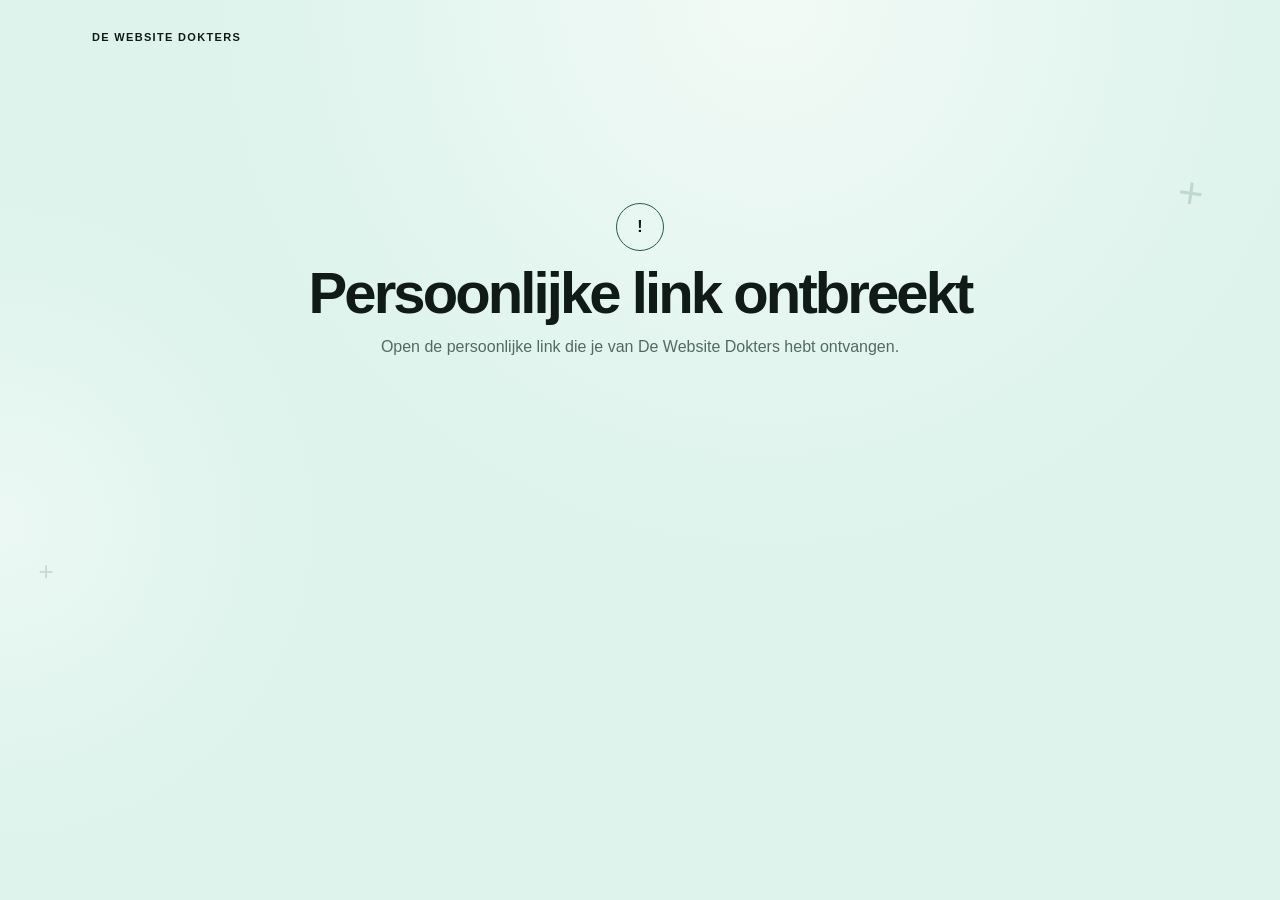
==== index.html @ 1912ce09 "Bust frontend asset cache after offer redesign" ====
<!doctype html>
<html lang="nl">
<head>
  <meta charset="utf-8" />
  <meta name="viewport" content="width=device-width,initial-scale=1,viewport-fit=cover" />
  <meta name="robots" content="noindex,nofollow" />
  <meta name="theme-color" content="#DDF3EC" />
  <title>Jouw opdracht — De Website Dokters</title>
  <meta name="description" content="Controleer en bevestig je persoonlijke opdracht bij De Website Dokters." />
  <link rel="stylesheet" href="/styles.css?v=20261002-3" />
</head>
<body>
  <div id="app"></div>
  <noscript>JavaScript is nodig om deze persoonlijke opdracht te openen.</noscript>
  <script src="/app-1.js?v=20261002-3" defer></script>
  <script src="/app-2.js?v=20261002-3" defer></script>
  <script src="/app-3.js?v=20261002-3" defer></script>
</body>
</html>
---- styles.css ----
:root{
  --mint:#DDF3EC;--ink:#101B17;--forest:#245D49;--forest-2:#1D4D3C;--muted:#526B61;--pearl:#F4FBF7;--white:#FCFEFD;
  --border:rgba(36,93,73,.14);--border-strong:rgba(36,93,73,.24);--danger:#9B2C2C;
  --shadow:0 24px 60px rgba(36,93,73,.10);--shadow-soft:0 12px 28px rgba(36,93,73,.08);
  --radius:18px;--radius-sm:12px;--tap:56px;
}
*{box-sizing:border-box}html{scroll-behavior:smooth}body{margin:0;background:var(--mint);color:var(--ink);font-family:Arial,Helvetica,sans-serif;line-height:1.5;-webkit-font-smoothing:antialiased}button,input{font:inherit}button,a,input{-webkit-tap-highlight-color:transparent}a{color:inherit;text-underline-offset:3px}.hidden{display:none!important}
.page{min-height:100svh;position:relative;overflow:hidden;background:radial-gradient(circle at 60% 0%,rgba(244,251,247,.94) 0,rgba(244,251,247,.38) 26%,transparent 48%),var(--mint);padding-bottom:max(72px,env(safe-area-inset-bottom))}.page::before{content:"";position:absolute;inset:0;pointer-events:none;background:radial-gradient(circle at 0% 58%,rgba(244,251,247,.62),transparent 24%)}
.header,.main{width:min(1120px,calc(100% - 32px));margin:auto;position:relative;z-index:2}.header{padding:20px 0 10px}.main.compact{width:min(940px,calc(100% - 32px))}
.brand{display:inline-flex;align-items:center;gap:12px;text-decoration:none;font-weight:800;letter-spacing:.12em;font-size:11px}.brand img{height:34px;width:auto;display:block}.dev-logo{font-size:28px;letter-spacing:-.05em}
.plus{position:absolute;color:rgba(36,93,73,.18);font-size:44px;line-height:1;pointer-events:none}.plus-a{top:19%;right:6%;transform:rotate(8deg)}.plus-b{top:62%;left:3%;font-size:26px}
.wave{position:absolute;left:0;right:0;bottom:0;height:140px;background-position:center top;background-repeat:no-repeat;background-size:cover;pointer-events:none;opacity:0}.wave.ready{opacity:.55}
.progress{margin:0 0 42px}.progress ol{display:grid;grid-template-columns:repeat(4,1fr);list-style:none;margin:0;padding:0;border-top:1px solid rgba(36,93,73,.16)}.progress li{position:relative;padding:9px 4px 0 0;display:flex;gap:6px;font-size:10px;text-transform:uppercase;font-weight:800;letter-spacing:.05em;color:rgba(82,107,97,.68)}.progress li::before{content:"";position:absolute;top:-1px;left:0;height:2px;width:0;background:var(--forest)}.progress li.active,.progress li.done{color:var(--ink)}.progress li.active::before,.progress li.done::before{width:100%}.step-num{font-variant-numeric:tabular-nums}
.eyebrow{margin:0 0 14px;color:var(--forest);font-size:11px;font-weight:800;letter-spacing:.14em;text-transform:uppercase}.hero-title,.section-title,.page-title{margin:0;font-weight:800;letter-spacing:-.055em;line-height:.96;text-wrap:balance}.hero-title{max-width:13ch;font-size:clamp(42px,7vw,88px)}.section-title{font-size:clamp(40px,5.8vw,70px)}.page-title{font-size:clamp(42px,6vw,74px)}.intro{max-width:700px;color:var(--muted);font-size:16px;margin:18px 0 0}
.offer{margin-top:32px;border:1px solid var(--border);border-radius:22px;background:rgba(252,254,253,.84);box-shadow:var(--shadow);overflow:hidden;backdrop-filter:blur(18px)}
.offer-section+.offer-section{border-top:1px solid var(--border)}.offer-static-head{display:grid;grid-template-columns:1fr auto;gap:18px;align-items:center;padding:24px 28px 10px}.website-summary{display:flex;flex-wrap:wrap;gap:8px;padding:0 28px 18px}.summary-pill{display:inline-flex;align-items:center;min-height:32px;padding:7px 11px;border:1px solid rgba(36,93,73,.14);border-radius:999px;background:rgba(244,251,247,.92);color:var(--forest);font-size:12px;font-weight:800}.details-trigger{width:100%;min-height:50px;padding:0 28px;border:0;border-top:1px solid rgba(36,93,73,.10);background:rgba(244,251,247,.48);color:var(--forest);display:flex;align-items:center;justify-content:space-between;gap:14px;font-weight:800;cursor:pointer;text-align:left}.details-trigger .chevron{flex:none}.details-trigger[aria-expanded="true"] .chevron{transform:rotate(180deg)}.scope-grid-detail{grid-template-columns:repeat(2,1fr);padding-top:20px}.offer-trigger{width:100%;display:grid;grid-template-columns:1fr auto 24px;gap:18px;align-items:center;text-align:left;border:0;background:transparent;color:var(--ink);padding:24px 28px;cursor:pointer}.offer-title{display:grid;gap:4px}.offer-kicker{font-size:10px;text-transform:uppercase;letter-spacing:.13em;color:var(--forest);font-weight:800}.offer-title strong{font-size:24px;letter-spacing:-.035em}.offer-price{display:grid;justify-items:end;font-size:34px;line-height:1;font-weight:800;letter-spacing:-.045em;font-variant-numeric:tabular-nums}.offer-price small{margin-top:5px;font-size:12px;letter-spacing:0;font-weight:700;color:var(--muted)}.chevron{width:22px;height:22px;transition:transform .18s ease}.offer-trigger[aria-expanded="true"] .chevron{transform:rotate(180deg)}
.offer-panel{display:grid;grid-template-rows:0fr;transition:grid-template-rows .2s ease}.offer-panel>div,.offer-panel>ul{overflow:hidden}.offer-panel.open{grid-template-rows:1fr}.scope-grid{display:grid;grid-template-columns:repeat(3,1fr);gap:12px;padding:0 28px 24px}.scope-item{padding:16px;border:1px solid var(--border);border-radius:14px;background:rgba(244,251,247,.78);color:var(--muted);font-size:13px}.scope-item strong{display:block;margin-bottom:5px;color:var(--ink);font-size:14px}.care-list{list-style:none;margin:0;padding:0 28px 24px;display:grid;gap:10px}.care-list li{display:flex;gap:10px;align-items:flex-start}.care-list svg{width:18px;height:18px;color:var(--forest);flex:none;margin-top:2px}
.offer-footer{display:flex;justify-content:space-between;align-items:center;gap:24px;padding:20px 28px;border-top:1px solid var(--border);background:rgba(244,251,247,.72)}.offer-footer p{margin:0;max-width:670px;color:var(--muted);font-size:13px}
.btn{min-height:52px;padding:0 20px;border-radius:999px;border:1px solid transparent;display:inline-flex;align-items:center;justify-content:center;gap:10px;text-decoration:none;font-weight:800;font-size:15px;cursor:pointer;transition:transform .11s ease,filter .15s ease,background .15s ease}.btn svg{width:18px;height:18px;stroke-width:2}.btn:active{transform:translateY(3px) scale(.965)}.btn:focus-visible{outline:3px solid rgba(36,93,73,.20);outline-offset:2px}.btn:disabled{opacity:.45;cursor:not-allowed}.btn-primary{color:#fff;background:linear-gradient(160deg,#35755E 0%,#245D49 58%,#1D4D3C 100%);box-shadow:0 12px 28px rgba(36,93,73,.20),inset 0 1px rgba(255,255,255,.22)}.btn-primary:hover{filter:brightness(1.04)}.btn-secondary{color:var(--forest);background:rgba(252,254,253,.9);border-color:rgba(36,93,73,.22);box-shadow:var(--shadow-soft)}.btn-ghost{color:var(--ink);background:transparent;border-color:rgba(36,93,73,.12)}
.form{margin-top:34px}.form-grid{display:grid;grid-template-columns:repeat(2,1fr);gap:20px 14px}.field{display:grid;gap:7px}.field-wide{grid-column:1/-1}.field label{font-size:11px;font-weight:800;color:var(--muted);text-transform:uppercase;letter-spacing:.05em}.field input{height:52px;padding:0 14px;border-radius:11px;border:1px solid rgba(36,93,73,.22);background:rgba(252,254,253,.82);color:var(--ink);box-shadow:inset 0 1px rgba(255,255,255,.5)}.field input:focus{outline:3px solid rgba(36,93,73,.12);border-color:var(--forest)}.field-error{margin:0;color:var(--danger);font-size:12px}.form-actions{display:flex;justify-content:flex-end;gap:10px;margin-top:28px}.submit-error{display:flex;gap:8px;align-items:flex-start;color:var(--danger);font-size:13px;margin-top:18px}.submit-error svg{width:18px;height:18px;flex:none}
.readonly{margin-top:28px;display:grid;grid-template-columns:repeat(2,1fr);gap:0 20px;padding:6px 20px;border:1px solid var(--border);border-radius:16px;background:rgba(252,254,253,.78)}.readonly div{padding:12px 0;border-bottom:1px solid rgba(36,93,73,.09)}.readonly dt{font-size:10px;text-transform:uppercase;font-weight:800;letter-spacing:.06em;color:var(--muted)}.readonly dd{margin:3px 0 0;overflow-wrap:anywhere}
.summary-card{margin-top:30px;padding:clamp(22px,4vw,38px);border:1px solid var(--border);border-radius:20px;background:rgba(252,254,253,.82);box-shadow:var(--shadow-soft)}.price-list{margin:0}.price-list>div{display:grid;grid-template-columns:1fr auto;gap:20px;padding:11px 0}.price-list dt,.price-list dd{margin:0}.price-list dd{font-weight:800;font-variant-numeric:tabular-nums}.price-rule{margin-top:7px;border-top:1px solid var(--border);padding-top:18px!important}.price-total{margin-top:10px;border-top:2px solid var(--ink);padding-top:20px!important;font-size:clamp(23px,4vw,34px);font-weight:800;text-transform:uppercase;letter-spacing:-.04em}.recurring{padding-top:18px;border-top:1px solid var(--border);color:var(--muted)}
.terms-block{margin-top:14px;padding:18px 20px;border:1px solid var(--border);border-radius:16px;background:rgba(252,254,253,.82);display:flex;justify-content:space-between;gap:18px;align-items:center}.terms-block span{display:block;color:var(--muted);font-size:12px}.terms-block strong{font-size:17px}.document-actions{display:flex;gap:8px;flex-wrap:wrap}.consent{display:flex;gap:12px;align-items:flex-start;margin-top:20px;color:var(--muted);font-size:14px}.consent input{width:20px;height:20px;accent-color:var(--forest);margin-top:2px}.locked-note,.processing{display:flex;align-items:center;gap:10px;color:var(--forest);font-weight:800;margin-top:20px}
.state{min-height:420px;display:flex;flex-direction:column;align-items:center;justify-content:center;text-align:center;gap:14px}.state-mark{width:48px;height:48px;border:1px solid var(--forest);border-radius:50%;display:grid;place-items:center;font-weight:800}.state h1{margin:0;font-size:clamp(34px,5vw,58px);letter-spacing:-.05em;line-height:.96}.state p{margin:0;max-width:540px;color:var(--muted)}.spinner{width:28px;height:28px;border:3px solid rgba(36,93,73,.18);border-top-color:var(--forest);border-radius:50%;animation:spin .8s linear infinite}@keyframes spin{to{transform:rotate(360deg)}}
.paid-section{padding:30px 0 70px}.paid-copy{text-align:center;display:flex;flex-direction:column;align-items:center}.check-orb{width:92px;height:92px;border-radius:50%;display:grid;place-items:center;color:#fff;background:linear-gradient(145deg,#43836C,#245D49);box-shadow:0 20px 48px rgba(36,93,73,.25),inset 0 1px rgba(255,255,255,.32);margin:10px 0 24px}.check-orb svg{width:44px;height:44px}.paid-copy h1{margin:0;font-size:clamp(56px,10vw,128px);line-height:.82;letter-spacing:-.058em}.paid-copy h1 span{background:linear-gradient(90deg,#245D49,#67A48F);-webkit-background-clip:text;background-clip:text;color:transparent}.paid-copy>p:last-child{color:var(--muted);font-size:clamp(18px,2.4vw,24px)}.documents{max-width:850px;margin:64px auto 0}.documents h2{font-size:28px;letter-spacing:-.04em}.document-row{display:flex;justify-content:space-between;align-items:center;gap:18px;padding:20px 0;border-top:1px solid var(--border)}.document-row h3,.document-row p{margin:0}.document-row p{font-size:12px;color:var(--muted)}
.document-page{padding:30px 0 70px}.document-heading{display:flex;justify-content:space-between;align-items:flex-end;gap:24px;margin-bottom:44px}.detail-section{padding:28px 0;border-top:1px solid var(--border)}.detail-section h2{font-size:23px;letter-spacing:-.035em}.details{display:grid;grid-template-columns:repeat(2,1fr);gap:22px}.details dt,.invoice-meta dt{font-size:10px;text-transform:uppercase;font-weight:800;letter-spacing:.07em;color:var(--muted)}.details dd,.invoice-meta dd{margin:4px 0 0}.meta-disclosure{margin-top:20px;border:1px solid var(--border);border-radius:14px;padding:14px 16px;background:rgba(244,251,247,.66)}.meta-disclosure summary{cursor:pointer;font-weight:800;color:var(--forest)}.meta-disclosure dl{display:grid;gap:12px}.hash{overflow-wrap:anywhere;font-size:11px;color:var(--muted)}
.legal-text{padding:clamp(22px,4vw,44px);background:rgba(252,254,253,.86);border:1px solid var(--border);border-radius:20px}.legal-text h2{margin:34px 0 10px;font-size:21px}.legal-text h2:first-child{margin-top:0}.legal-text p{white-space:pre-wrap;color:#253A32}.paid-badge{display:inline-block;margin-top:13px;padding:5px 10px;background:var(--forest);color:#fff;border-radius:999px;font-size:10px;font-weight:800;text-transform:uppercase}.invoice-parties{display:grid;grid-template-columns:1fr 1fr;gap:36px;padding:28px 0;border-top:1px solid var(--border)}.invoice-meta{display:grid;grid-template-columns:repeat(3,1fr);gap:18px;padding:22px 0;border-top:1px solid var(--border)}.table-wrap{overflow:auto;margin-top:26px}.invoice-table{width:100%;min-width:650px;border-collapse:collapse}.invoice-table th,.invoice-table td{padding:13px 10px;border-bottom:1px solid var(--border);text-align:left}.invoice-table th{font-size:10px;text-transform:uppercase;color:var(--muted)}.invoice-table th:not(:first-child),.invoice-table td:not(:first-child){text-align:right}.invoice-totals{max-width:420px;margin:24px 0 40px auto}.invoice-totals div{display:flex;justify-content:space-between;padding:7px 0}.invoice-totals dd{margin:0;font-weight:800}.invoice-totals div:last-child{margin-top:8px;padding-top:15px;border-top:2px solid var(--ink);font-size:22px;font-weight:800}
@media(max-width:720px){.header,.main,.main.compact{width:min(100% - 24px,1120px)}.header{padding-top:14px}.brand img{height:29px}.brand{font-size:9px}.progress{margin-bottom:34px}.progress li{font-size:9px;flex-direction:column;gap:1px}.hero-title{font-size:clamp(40px,11vw,50px)}.offer-static-head{grid-template-columns:1fr auto;padding:20px 18px 10px;gap:10px}.website-summary{padding:0 18px 16px;gap:7px}.summary-pill{font-size:11px;min-height:30px;padding:6px 9px}.details-trigger{padding:0 18px;min-height:48px}.scope-grid-detail{grid-template-columns:1fr;padding-top:16px}.offer-trigger{grid-template-columns:1fr auto 20px;padding:20px 18px;gap:10px}.offer-title strong{font-size:20px}.offer-price{font-size:29px}.offer-price small{font-size:10px}.scope-grid{grid-template-columns:1fr;padding:0 18px 18px}.care-list{padding:0 18px 18px}.offer-footer{padding:18px;flex-direction:column;align-items:stretch}.offer-footer .btn{width:100%}.form-grid,.readonly,.details,.invoice-parties,.invoice-meta{grid-template-columns:1fr}.form-actions{flex-direction:column-reverse}.form-actions .btn{width:100%}.terms-block,.document-row,.document-heading{align-items:flex-start;flex-direction:column}.document-actions{width:100%}.document-actions .btn{flex:1}.price-list>div{gap:10px}.price-list dt{max-width:62%}.paid-copy h1{font-size:clamp(54px,16vw,74px)}.documents{margin-top:50px}.page-title{font-size:clamp(38px,12vw,54px)}.plus-b{display:none}}
@media(prefers-reduced-motion:reduce){html{scroll-behavior:auto}*,*::before,*::after{animation-duration:.01ms!important;animation-iteration-count:1!important;transition-duration:.01ms!important}}
/* website offer parity */
.website-highlights{grid-template-columns:repeat(2,minmax(0,1fr));padding-top:0;padding-bottom:20px}.website-highlights li{font-weight:700;color:var(--ink)}.website-highlights li span{color:var(--ink)}.website-offer .offer-panel{border-top:1px solid rgba(36,93,73,.10);background:rgba(244,251,247,.44)}@media(max-width:720px){.website-highlights{grid-template-columns:1fr;padding-bottom:16px}}
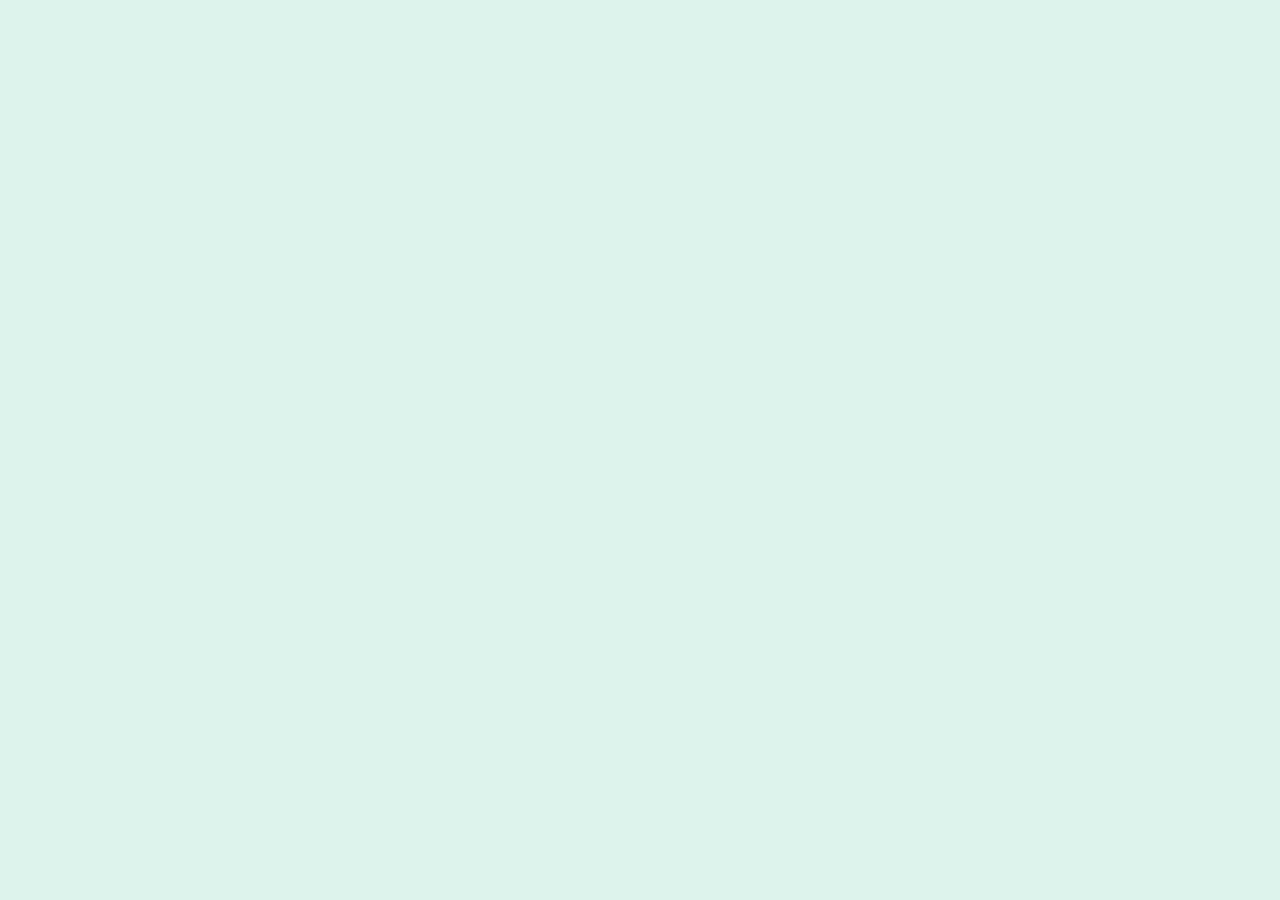
==== commit 8cb65aa6: "Bust cache for final UX polish" ====
--- a/index.html
+++ b/index.html
@@ -7,13 +7,13 @@
   <meta name="theme-color" content="#DDF3EC" />
   <title>Jouw opdracht — De Website Dokters</title>
   <meta name="description" content="Controleer en bevestig je persoonlijke opdracht bij De Website Dokters." />
-  <link rel="stylesheet" href="/styles.css?v=20261002-3" />
+  <link rel="stylesheet" href="/styles.css?v=20261002-5" />
 </head>
 <body>
   <div id="app"></div>
   <noscript>JavaScript is nodig om deze persoonlijke opdracht te openen.</noscript>
-  <script src="/app-1.js?v=20261002-3" defer></script>
-  <script src="/app-2.js?v=20261002-3" defer></script>
-  <script src="/app-3.js?v=20261002-3" defer></script>
+  <script src="/app-1.js?v=20261002-5" defer></script>
+  <script src="/app-2.js?v=20261002-5" defer></script>
+  <script src="/app-3.js?v=20261002-5" defer></script>
 </body>
 </html>
--- a/styles.css
+++ b/styles.css
@@ -14,7 +14,7 @@
 .eyebrow{margin:0 0 14px;color:var(--forest);font-size:11px;font-weight:800;letter-spacing:.14em;text-transform:uppercase}.hero-title,.section-title,.page-title{margin:0;font-weight:800;letter-spacing:-.055em;line-height:.96;text-wrap:balance}.hero-title{max-width:13ch;font-size:clamp(42px,7vw,88px)}.section-title{font-size:clamp(40px,5.8vw,70px)}.page-title{font-size:clamp(42px,6vw,74px)}.intro{max-width:700px;color:var(--muted);font-size:16px;margin:18px 0 0}
 .offer{margin-top:32px;border:1px solid var(--border);border-radius:22px;background:rgba(252,254,253,.84);box-shadow:var(--shadow);overflow:hidden;backdrop-filter:blur(18px)}
 .offer-section+.offer-section{border-top:1px solid var(--border)}.offer-static-head{display:grid;grid-template-columns:1fr auto;gap:18px;align-items:center;padding:24px 28px 10px}.website-summary{display:flex;flex-wrap:wrap;gap:8px;padding:0 28px 18px}.summary-pill{display:inline-flex;align-items:center;min-height:32px;padding:7px 11px;border:1px solid rgba(36,93,73,.14);border-radius:999px;background:rgba(244,251,247,.92);color:var(--forest);font-size:12px;font-weight:800}.details-trigger{width:100%;min-height:50px;padding:0 28px;border:0;border-top:1px solid rgba(36,93,73,.10);background:rgba(244,251,247,.48);color:var(--forest);display:flex;align-items:center;justify-content:space-between;gap:14px;font-weight:800;cursor:pointer;text-align:left}.details-trigger .chevron{flex:none}.details-trigger[aria-expanded="true"] .chevron{transform:rotate(180deg)}.scope-grid-detail{grid-template-columns:repeat(2,1fr);padding-top:20px}.offer-trigger{width:100%;display:grid;grid-template-columns:1fr auto 24px;gap:18px;align-items:center;text-align:left;border:0;background:transparent;color:var(--ink);padding:24px 28px;cursor:pointer}.offer-title{display:grid;gap:4px}.offer-kicker{font-size:10px;text-transform:uppercase;letter-spacing:.13em;color:var(--forest);font-weight:800}.offer-title strong{font-size:24px;letter-spacing:-.035em}.offer-price{display:grid;justify-items:end;font-size:34px;line-height:1;font-weight:800;letter-spacing:-.045em;font-variant-numeric:tabular-nums}.offer-price small{margin-top:5px;font-size:12px;letter-spacing:0;font-weight:700;color:var(--muted)}.chevron{width:22px;height:22px;transition:transform .18s ease}.offer-trigger[aria-expanded="true"] .chevron{transform:rotate(180deg)}
-.offer-panel{display:grid;grid-template-rows:0fr;transition:grid-template-rows .2s ease}.offer-panel>div,.offer-panel>ul{overflow:hidden}.offer-panel.open{grid-template-rows:1fr}.scope-grid{display:grid;grid-template-columns:repeat(3,1fr);gap:12px;padding:0 28px 24px}.scope-item{padding:16px;border:1px solid var(--border);border-radius:14px;background:rgba(244,251,247,.78);color:var(--muted);font-size:13px}.scope-item strong{display:block;margin-bottom:5px;color:var(--ink);font-size:14px}.care-list{list-style:none;margin:0;padding:0 28px 24px;display:grid;gap:10px}.care-list li{display:flex;gap:10px;align-items:flex-start}.care-list svg{width:18px;height:18px;color:var(--forest);flex:none;margin-top:2px}
+.offer-panel{overflow:hidden;max-height:0;opacity:0;visibility:hidden;transition:max-height .24s ease,opacity .18s ease}.offer-panel.open{max-height:720px;opacity:1;visibility:visible}.offer-panel>div,.offer-panel>ul{overflow:hidden}.scope-grid{display:grid;grid-template-columns:repeat(3,1fr);gap:12px;padding:0 28px 24px}.scope-item{padding:16px;border:1px solid var(--border);border-radius:14px;background:rgba(244,251,247,.78);color:var(--muted);font-size:13px}.scope-item strong{display:block;margin-bottom:5px;color:var(--ink);font-size:14px}.care-list{list-style:none;margin:0;padding:0 28px 24px;display:grid;gap:10px}.care-list li{display:flex;gap:10px;align-items:flex-start}.care-list svg{width:18px;height:18px;color:var(--forest);flex:none;margin-top:2px}
 .offer-footer{display:flex;justify-content:space-between;align-items:center;gap:24px;padding:20px 28px;border-top:1px solid var(--border);background:rgba(244,251,247,.72)}.offer-footer p{margin:0;max-width:670px;color:var(--muted);font-size:13px}
 .btn{min-height:52px;padding:0 20px;border-radius:999px;border:1px solid transparent;display:inline-flex;align-items:center;justify-content:center;gap:10px;text-decoration:none;font-weight:800;font-size:15px;cursor:pointer;transition:transform .11s ease,filter .15s ease,background .15s ease}.btn svg{width:18px;height:18px;stroke-width:2}.btn:active{transform:translateY(3px) scale(.965)}.btn:focus-visible{outline:3px solid rgba(36,93,73,.20);outline-offset:2px}.btn:disabled{opacity:.45;cursor:not-allowed}.btn-primary{color:#fff;background:linear-gradient(160deg,#35755E 0%,#245D49 58%,#1D4D3C 100%);box-shadow:0 12px 28px rgba(36,93,73,.20),inset 0 1px rgba(255,255,255,.22)}.btn-primary:hover{filter:brightness(1.04)}.btn-secondary{color:var(--forest);background:rgba(252,254,253,.9);border-color:rgba(36,93,73,.22);box-shadow:var(--shadow-soft)}.btn-ghost{color:var(--ink);background:transparent;border-color:rgba(36,93,73,.12)}
 .form{margin-top:34px}.form-grid{display:grid;grid-template-columns:repeat(2,1fr);gap:20px 14px}.field{display:grid;gap:7px}.field-wide{grid-column:1/-1}.field label{font-size:11px;font-weight:800;color:var(--muted);text-transform:uppercase;letter-spacing:.05em}.field input{height:52px;padding:0 14px;border-radius:11px;border:1px solid rgba(36,93,73,.22);background:rgba(252,254,253,.82);color:var(--ink);box-shadow:inset 0 1px rgba(255,255,255,.5)}.field input:focus{outline:3px solid rgba(36,93,73,.12);border-color:var(--forest)}.field-error{margin:0;color:var(--danger);font-size:12px}.form-actions{display:flex;justify-content:flex-end;gap:10px;margin-top:28px}.submit-error{display:flex;gap:8px;align-items:flex-start;color:var(--danger);font-size:13px;margin-top:18px}.submit-error svg{width:18px;height:18px;flex:none}
@@ -29,3 +29,14 @@
 @media(prefers-reduced-motion:reduce){html{scroll-behavior:auto}*,*::before,*::after{animation-duration:.01ms!important;animation-iteration-count:1!important;transition-duration:.01ms!important}}
 /* website offer parity */
 .website-highlights{grid-template-columns:repeat(2,minmax(0,1fr));padding-top:0;padding-bottom:20px}.website-highlights li{font-weight:700;color:var(--ink)}.website-highlights li span{color:var(--ink)}.website-offer .offer-panel{border-top:1px solid rgba(36,93,73,.10);background:rgba(244,251,247,.44)}@media(max-width:720px){.website-highlights{grid-template-columns:1fr;padding-bottom:16px}}
+
+.field select{height:52px;padding:0 14px;border-radius:11px;border:1px solid rgba(36,93,73,.22);background:rgba(252,254,253,.82);color:var(--ink);box-shadow:inset 0 1px rgba(255,255,255,.5);font:inherit}.field select:focus{outline:3px solid rgba(36,93,73,.12);border-color:var(--forest)}
+
+.btn-spinner{width:18px;height:18px;border:2px solid rgba(255,255,255,.35);border-top-color:#fff;border-radius:50%;animation:spin .7s linear infinite;flex:none}
+
+/* final consistency + compact customer step + consent emphasis */
+.website-highlights li,.care-highlights li{font-weight:700;color:var(--ink)}
+.website-highlights li span,.care-highlights li span{color:var(--ink);font-weight:700}
+.customer-screen{padding-bottom:24px}.customer-heading-row{display:flex;justify-content:space-between;align-items:flex-end;gap:24px}.required-note{font-size:11px;color:var(--muted);font-weight:800;text-transform:uppercase;letter-spacing:.06em;white-space:nowrap}.compact-form{margin-top:24px}.primary-grid{gap:14px 12px}.compact-form .field{gap:5px}.compact-form .field input,.compact-form .field select{height:46px}.form-details-trigger{margin-top:14px;border:1px solid var(--border);border-radius:12px;background:rgba(252,254,253,.72);min-height:46px}.form-extra-panel.open{max-height:520px}.extra-grid{padding:14px 0 0;gap:14px 12px}.compact-actions{margin-top:18px}
+.consent-card{margin-top:16px;padding:20px;border:1px solid rgba(36,93,73,.22);border-radius:18px;background:rgba(252,254,253,.94);box-shadow:var(--shadow-soft);transition:border-color .18s ease,box-shadow .18s ease,transform .18s ease}.consent-card-head{display:flex;gap:12px;align-items:flex-start}.consent-card-head strong{display:block;font-size:18px;letter-spacing:-.02em}.consent-card-head p{margin:3px 0 0;color:var(--muted);font-size:13px}.consent-icon{width:30px;height:30px;border-radius:50%;display:grid;place-items:center;background:rgba(36,93,73,.10);color:var(--forest);flex:none}.consent-icon svg{width:17px;height:17px}.consent-card .consent{margin-top:16px;padding-top:16px;border-top:1px solid var(--border);color:var(--ink)}.consent-error{min-height:20px;margin:10px 0 0;color:#B42318;font-size:13px;font-weight:800}.consent-card.needs-attention{border-color:#B42318;box-shadow:0 0 0 4px rgba(180,35,24,.08),var(--shadow-soft);transform:translateY(-1px)}
+@media(max-width:720px){.customer-heading-row{display:block}.required-note{margin-top:10px}.compact-form{margin-top:18px}.primary-grid{gap:11px}.compact-form .field input,.compact-form .field select{height:44px}.compact-actions{margin-top:16px}.consent-card{padding:17px}.consent-card-head strong{font-size:17px}}
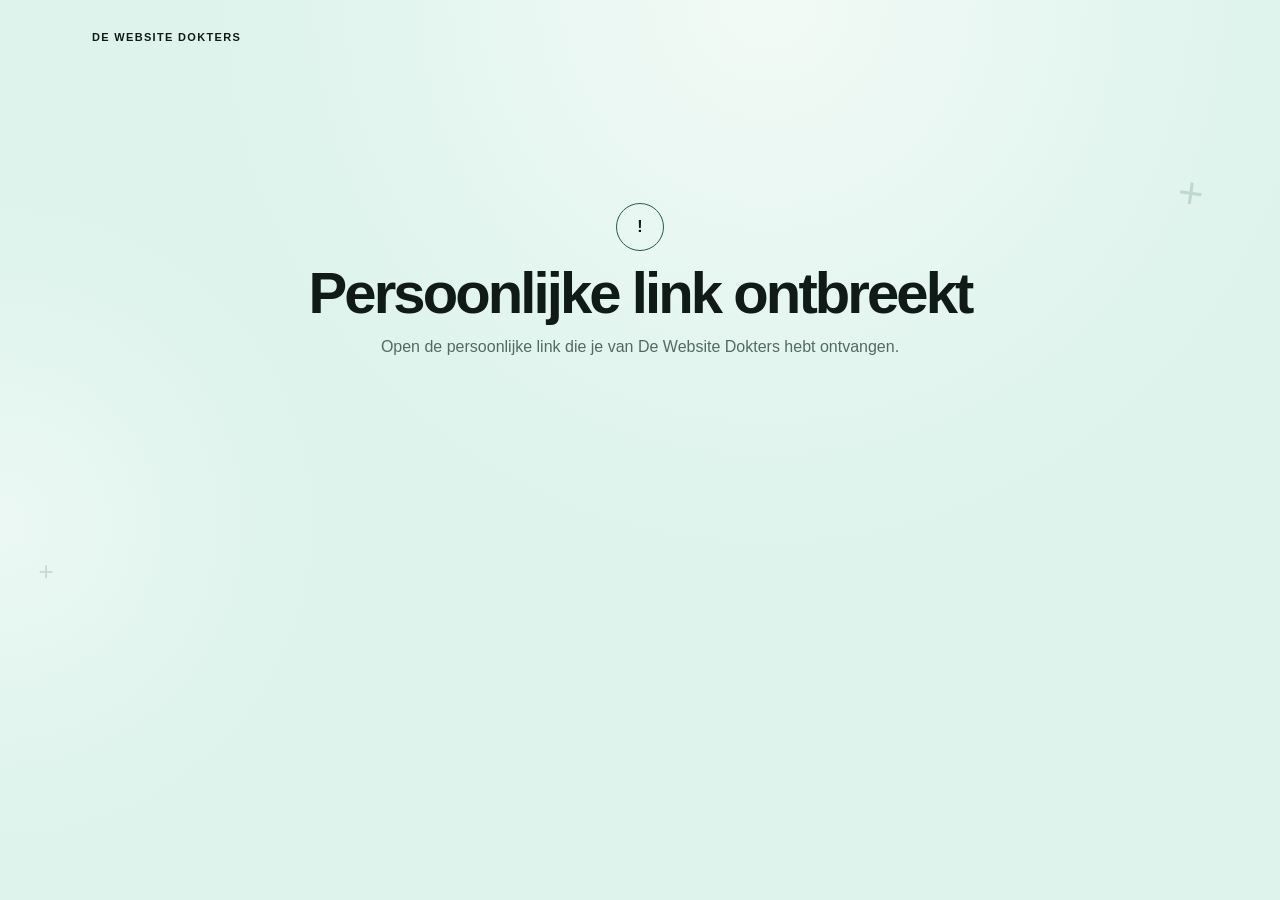
==== commit b2f3baa2: "Bust cache after checkout syntax fix" ====
--- a/index.html
+++ b/index.html
@@ -7,13 +7,13 @@
   <meta name="theme-color" content="#DDF3EC" />
   <title>Jouw opdracht — De Website Dokters</title>
   <meta name="description" content="Controleer en bevestig je persoonlijke opdracht bij De Website Dokters." />
-  <link rel="stylesheet" href="/styles.css?v=20261002-5" />
+  <link rel="stylesheet" href="/styles.css?v=20261002-6" />
 </head>
 <body>
   <div id="app"></div>
   <noscript>JavaScript is nodig om deze persoonlijke opdracht te openen.</noscript>
-  <script src="/app-1.js?v=20261002-5" defer></script>
-  <script src="/app-2.js?v=20261002-5" defer></script>
-  <script src="/app-3.js?v=20261002-5" defer></script>
+  <script src="/app-1.js?v=20261002-6" defer></script>
+  <script src="/app-2.js?v=20261002-6" defer></script>
+  <script src="/app-3.js?v=20261002-6" defer></script>
 </body>
 </html>
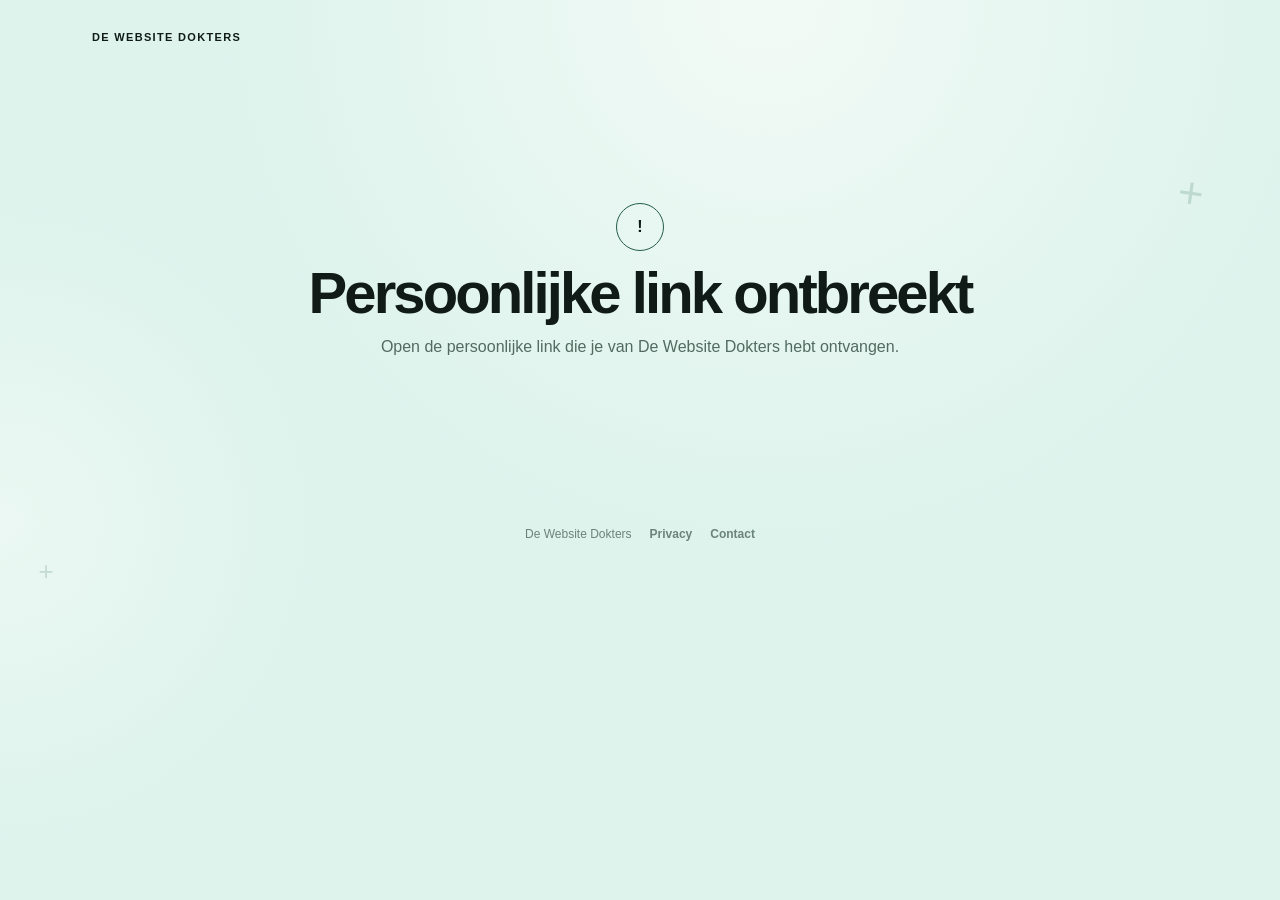
==== commit cd7ab29c: "Bust cache after privacy and security hardening" ====
--- a/index.html
+++ b/index.html
@@ -7,13 +7,13 @@
   <meta name="theme-color" content="#DDF3EC" />
   <title>Jouw opdracht — De Website Dokters</title>
   <meta name="description" content="Controleer en bevestig je persoonlijke opdracht bij De Website Dokters." />
-  <link rel="stylesheet" href="/styles.css?v=20261002-6" />
+  <link rel="stylesheet" href="/styles.css?v=20261002-11" />
 </head>
 <body>
   <div id="app"></div>
   <noscript>JavaScript is nodig om deze persoonlijke opdracht te openen.</noscript>
-  <script src="/app-1.js?v=20261002-6" defer></script>
-  <script src="/app-2.js?v=20261002-6" defer></script>
-  <script src="/app-3.js?v=20261002-6" defer></script>
+  <script src="/app-1.js?v=20261002-11" defer></script>
+  <script src="/app-2.js?v=20261002-11" defer></script>
+  <script src="/app-3.js?v=20261002-11" defer></script>
 </body>
 </html>
--- a/styles.css
+++ b/styles.css
@@ -9,7 +9,7 @@
 .header,.main{width:min(1120px,calc(100% - 32px));margin:auto;position:relative;z-index:2}.header{padding:20px 0 10px}.main.compact{width:min(940px,calc(100% - 32px))}
 .brand{display:inline-flex;align-items:center;gap:12px;text-decoration:none;font-weight:800;letter-spacing:.12em;font-size:11px}.brand img{height:34px;width:auto;display:block}.dev-logo{font-size:28px;letter-spacing:-.05em}
 .plus{position:absolute;color:rgba(36,93,73,.18);font-size:44px;line-height:1;pointer-events:none}.plus-a{top:19%;right:6%;transform:rotate(8deg)}.plus-b{top:62%;left:3%;font-size:26px}
-.wave{position:absolute;left:0;right:0;bottom:0;height:140px;background-position:center top;background-repeat:no-repeat;background-size:cover;pointer-events:none;opacity:0}.wave.ready{opacity:.55}
+.wave{position:absolute;left:0;right:0;bottom:0;height:140px;background-image:url("https://skdjbifmtleiogbkqwid.supabase.co/functions/v1/dwd-brand-asset?name=wave");background-position:center top;background-repeat:no-repeat;background-size:cover;pointer-events:none;opacity:0}.wave.ready{opacity:.55}
 .progress{margin:0 0 42px}.progress ol{display:grid;grid-template-columns:repeat(4,1fr);list-style:none;margin:0;padding:0;border-top:1px solid rgba(36,93,73,.16)}.progress li{position:relative;padding:9px 4px 0 0;display:flex;gap:6px;font-size:10px;text-transform:uppercase;font-weight:800;letter-spacing:.05em;color:rgba(82,107,97,.68)}.progress li::before{content:"";position:absolute;top:-1px;left:0;height:2px;width:0;background:var(--forest)}.progress li.active,.progress li.done{color:var(--ink)}.progress li.active::before,.progress li.done::before{width:100%}.step-num{font-variant-numeric:tabular-nums}
 .eyebrow{margin:0 0 14px;color:var(--forest);font-size:11px;font-weight:800;letter-spacing:.14em;text-transform:uppercase}.hero-title,.section-title,.page-title{margin:0;font-weight:800;letter-spacing:-.055em;line-height:.96;text-wrap:balance}.hero-title{max-width:13ch;font-size:clamp(42px,7vw,88px)}.section-title{font-size:clamp(40px,5.8vw,70px)}.page-title{font-size:clamp(42px,6vw,74px)}.intro{max-width:700px;color:var(--muted);font-size:16px;margin:18px 0 0}
 .offer{margin-top:32px;border:1px solid var(--border);border-radius:22px;background:rgba(252,254,253,.84);box-shadow:var(--shadow);overflow:hidden;backdrop-filter:blur(18px)}
@@ -40,3 +40,14 @@
 .customer-screen{padding-bottom:24px}.customer-heading-row{display:flex;justify-content:space-between;align-items:flex-end;gap:24px}.required-note{font-size:11px;color:var(--muted);font-weight:800;text-transform:uppercase;letter-spacing:.06em;white-space:nowrap}.compact-form{margin-top:24px}.primary-grid{gap:14px 12px}.compact-form .field{gap:5px}.compact-form .field input,.compact-form .field select{height:46px}.form-details-trigger{margin-top:14px;border:1px solid var(--border);border-radius:12px;background:rgba(252,254,253,.72);min-height:46px}.form-extra-panel.open{max-height:520px}.extra-grid{padding:14px 0 0;gap:14px 12px}.compact-actions{margin-top:18px}
 .consent-card{margin-top:16px;padding:20px;border:1px solid rgba(36,93,73,.22);border-radius:18px;background:rgba(252,254,253,.94);box-shadow:var(--shadow-soft);transition:border-color .18s ease,box-shadow .18s ease,transform .18s ease}.consent-card-head{display:flex;gap:12px;align-items:flex-start}.consent-card-head strong{display:block;font-size:18px;letter-spacing:-.02em}.consent-card-head p{margin:3px 0 0;color:var(--muted);font-size:13px}.consent-icon{width:30px;height:30px;border-radius:50%;display:grid;place-items:center;background:rgba(36,93,73,.10);color:var(--forest);flex:none}.consent-icon svg{width:17px;height:17px}.consent-card .consent{margin-top:16px;padding-top:16px;border-top:1px solid var(--border);color:var(--ink)}.consent-error{min-height:20px;margin:10px 0 0;color:#B42318;font-size:13px;font-weight:800}.consent-card.needs-attention{border-color:#B42318;box-shadow:0 0 0 4px rgba(180,35,24,.08),var(--shadow-soft);transform:translateY(-1px)}
 @media(max-width:720px){.customer-heading-row{display:block}.required-note{margin-top:10px}.compact-form{margin-top:18px}.primary-grid{gap:11px}.compact-form .field input,.compact-form .field select{height:44px}.compact-actions{margin-top:16px}.consent-card{padding:17px}.consent-card-head strong{font-size:17px}}
+
+/* all customer fields visible in one viewport-oriented grid */
+.customer-screen-full,.full-data-form{max-width:100%}.all-fields-grid{grid-template-columns:repeat(4,minmax(0,1fr));gap:10px 12px}.all-fields-grid .field-wide{grid-column:span 2}.all-fields-grid .field input,.all-fields-grid .field select{height:42px}.all-fields-grid .field label{font-size:10px}.full-data-form{margin-top:18px}.full-data-form .compact-actions{margin-top:14px}.customer-screen-full .section-title{font-size:clamp(38px,4.7vw,60px)}.customer-screen-full .intro{margin-top:10px}
+@media(max-width:980px){.all-fields-grid{grid-template-columns:repeat(3,minmax(0,1fr))}.all-fields-grid .field-wide{grid-column:span 2}}
+@media(max-width:720px){.all-fields-grid{grid-template-columns:repeat(2,minmax(0,1fr));gap:9px}.all-fields-grid .field-wide{grid-column:1/-1}.all-fields-grid .field input,.all-fields-grid .field select{height:42px}}
+
+/* payment return transition */
+.payment-return{min-height:58vh;display:flex;flex-direction:column;align-items:center;justify-content:center;text-align:center;padding:34px 0 54px}.payment-return .eyebrow{margin-top:20px;margin-bottom:10px}.payment-return h1{margin:0;font-size:clamp(44px,6vw,76px);line-height:.94;letter-spacing:-.055em}.payment-return>p:last-of-type{max-width:560px;margin:16px auto 0;color:var(--muted);font-size:15px}.payment-loader-orb{width:88px;height:88px;border-radius:50%;position:relative;display:grid;place-items:center;background:linear-gradient(145deg,rgba(244,255,250,.96),rgba(198,232,220,.74));border:1px solid rgba(36,93,73,.16);box-shadow:0 22px 50px rgba(36,93,73,.14),inset 0 1px rgba(255,255,255,.8)}.payment-loader-ring{position:absolute;inset:8px;border-radius:50%;border:3px solid rgba(36,93,73,.13);border-top-color:var(--forest);animation:spin .85s linear infinite}.payment-loader-core{font-size:12px;font-weight:800;letter-spacing:.10em;color:var(--forest)}.payment-return.delayed .btn{margin-top:22px}
+@media(max-width:720px){.payment-return{min-height:62vh;padding-top:18px}.payment-loader-orb{width:80px;height:80px}.payment-return h1{font-size:clamp(40px,12vw,58px)}}
+
+.site-footer{width:min(1120px,calc(100% - 32px));margin:34px auto 0;position:relative;z-index:2;display:flex;gap:18px;align-items:center;justify-content:center;color:rgba(82,107,97,.82);font-size:12px}.site-footer a{text-decoration:none;font-weight:700}.site-footer a:hover{text-decoration:underline}@media(max-width:720px){.site-footer{width:min(100% - 24px,1120px);gap:14px;flex-wrap:wrap;margin-top:28px}}
